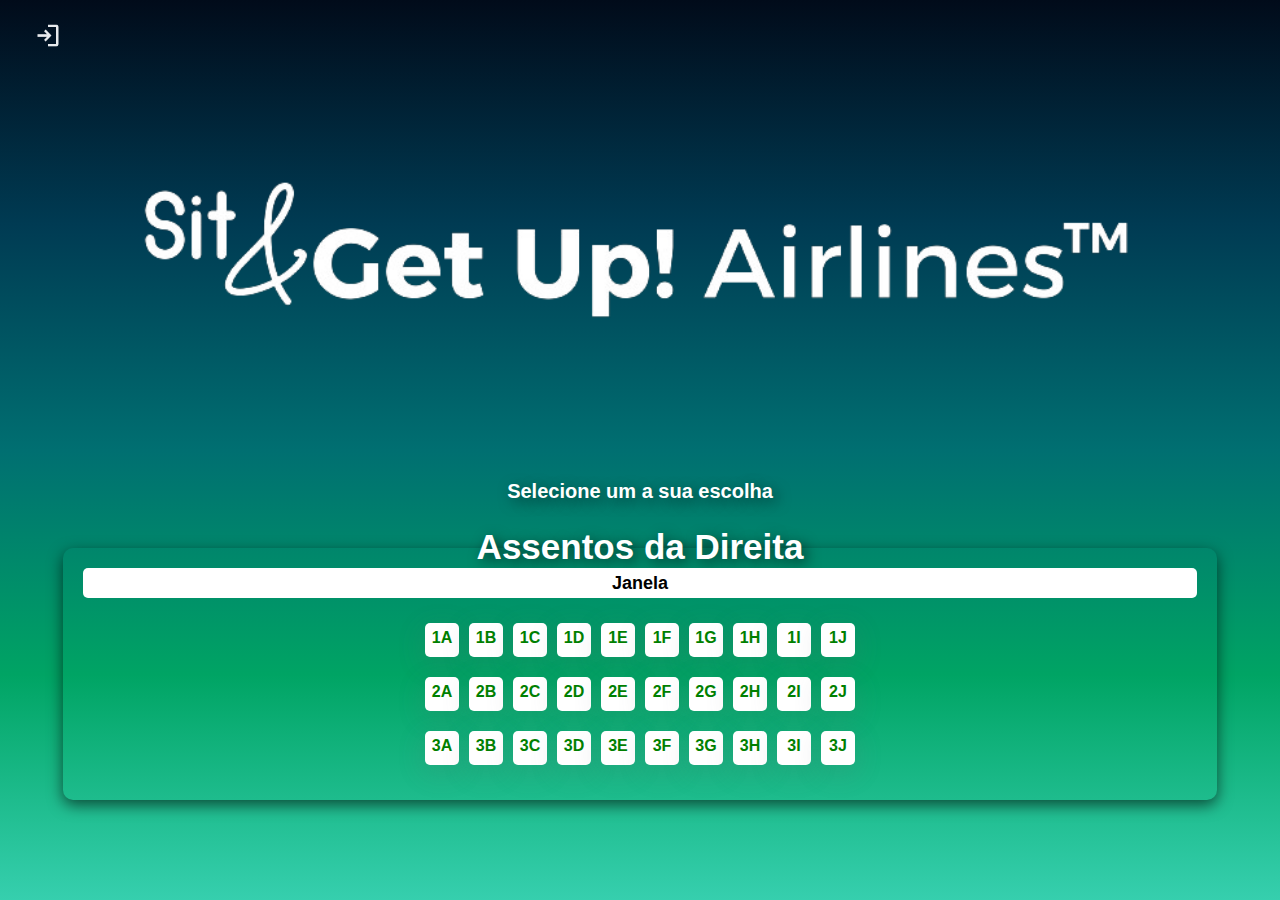
==== www/assentodireit.html @ f088ae02 "ATUALIZACOES LEGAIS E MANEIRAS TA BONITINH ACHO" ====
<!DOCTYPE HTML>
<html>
<head>
      <meta charset="utf-8">
    <meta name="viewport" content="width=device-width, initial-scale=1, maximum-scale=1, user-scalable=no">
    <meta http-equiv="Content-Security-Policy" content="default-src * data: gap: https://ssl.gstatic.com; style-src * 'unsafe-inline'; script-src * 'unsafe-inline' 'unsafe-eval'">
    <link rel="preconnect" href="https://fonts.googleapis.com">
    <link rel="preconnect" href="https://fonts.gstatic.com" crossorigin>
    <link href="https://fonts.googleapis.com/css2?family=Poetsen+One&display=swap" rel="stylesheet">
    <script src="cordova.js"></script>
    <script src="components/loader.js"></script>
    <link rel="stylesheet" href="components/loader.css">
    <link rel="stylesheet" href="css/styleesq.css">
    <script type="text/javascript" src="JavaScript/js.js">
        </script>
</head>
<body style="background-image: linear-gradient(to bottom, #010b1a, #003b53, #006f71, #00a464, #36cfae);">
        <br>
 <button class="btn2" onclick="voltar2()"> <img style="width:30%;" src="css/kita.png"></button>

     <center>
           <img style="width:80%" src="css/logo.png">

              <h1>Assentos da Direita</h1><br>
                  <h4>Selecione um a sua escolha</h4>
                  <br>
                     <div class="cinema-container">
        <div class="screen">Janela</div>
        <div class="row">
            <div class="seat">1A</div>
            <div class="seat">1B</div>
            <div class="seat">1C</div>
            <div class="seat">1D</div>
            <div class="seat">1E</div>
                        <div class="seat">1F</div>
                                    <div class="seat">1G</div>
                                                <div class="seat">1H</div>
                                                            <div class="seat">1I</div>
                                                                        <div class="seat">1J</div>
        </div>
        <div class="row">
             <div class="seat">2A</div>
            <div class="seat">2B</div>
            <div class="seat">2C</div>
            <div class="seat">2D</div>
            <div class="seat">2E</div>
                        <div class="seat">2F</div>
                                    <div class="seat">2G</div>
                                                <div class="seat">2H</div>
                                                            <div class="seat">2I</div>
                                                                        <div class="seat">2J</div>
        </div>
        <div class="row">
              <div class="seat">3A</div>
            <div class="seat">3B</div>
            <div class="seat">3C</div>
            <div class="seat">3D</div>
            <div class="seat">3E</div>
                        <div class="seat">3F</div>
                                    <div class="seat">3G</div>
                                                <div class="seat">3H</div>
                                                            <div class="seat">3I</div>
                                                                        <div class="seat">3J</div>
        </div>
    </div>
</body>
</html>
---- www/components/loader.css ----
/**
 * This is an auto-generated code by Monaca JS/CSS Components.
 * Please do not edit by hand.
 */

/*** <GENERATED> ***/
---- www/css/styleesq.css ----
body {
    margin: 0;

background-repeat: no-repeat;
min-height:100%;
background-attachment: fixed;
    color:white;
}


.btn2{
    background-color: rgba(34, 34, 34, 0);
    border-radius: 0px;
}


button {
    font-family: "Poetsen One", sans-serif;
  font-weight: 400;
  font-style: normal;
  background-color: #222;
  border-radius: 10px;
  border-style: none;

  color: #fff;
  cursor: pointer;
  display: inline-block;
  font-size: 25px;
  line-height: 1.5;
  max-width: none;
  min-height: 44px;
  min-width: 20px;
  outline: none;
  overflow: hidden;
  padding: 0px 0px 0px;

  text-transform: none;
  user-select: none;
  -webkit-user-select: none;
  touch-action: manipulation;
}

button:hover,
button:focus {
  opacity: .75;
}


h1 {
    margin-top: 4%;
    font-size: 35px;
    font-family: "Roboto Condensed", sans-serif;
    text-shadow: 4px 4px 14px rgba(0,0,0,0.6);
}

h2{
    font-size: 30px;
    font-family: "Roboto Condensed", sans-serif;
    text-shadow: 4px 4px 14px rgba(0,0,0,0.6);
}

h4 {
    margin-top: -10%;
    font-size: 20px;
       font-family: "Roboto Condensed", sans-serif;
           text-shadow: 4px 4px 14px rgba(0,0,0,0.5);
}


.cinema-container {
    display: flex;
    flex-direction: column;
    align-items: center; 
    padding: 20px;
    border-radius: 10px;
background-image:url("fundoffjfh.png");
    width:87%;
     box-shadow: rgba(0, 0, 0, 0.6) 0px 5px 15px;
}

.screen {
    width: 100%;
    height: 30px;
    background-color: rgb(255, 255, 255);
     font-family: "Roboto Condensed", sans-serif;
     font-weight:bold;
    margin-bottom: 20px;
    text-align: center;
    line-height: 30px;
    font-size: 18px;
    color: black;
    border-radius: 5px;
    
}

.row {
    display: flex;
    justify-content: center;
    margin-bottom: 10px;
}

.seat {
    width: 34px;
    height:34px;
    background-color: #ffffff;
    color:green;
    margin: 5px;
    border-radius: 5px;
    cursor: pointer;
    transition: background-color 0.3s;
         font-family: "Roboto Condensed", sans-serif;
     font-weight:bold;
         line-height: 30px;
         border-color:green;
         border-style:flat;
           box-shadow: rgba(100, 100, 111, 0.2) 0px 7px 29px 0px;
}

.seat:hover {
    background-color: #45a049;
    color:white;
}

.button-35 {
  align-items: center;
  background-color: #fff;
  border-radius: 12px;
  box-shadow: transparent 0 0 0 3px,rgba(18, 18, 18, .1) 0 6px 20px;
  box-sizing: border-box;
  color: #1cb493;
  cursor: pointer;
  display: inline-flex;
  flex: 1 1 auto;
  font-family: Inter,sans-serif;
  font-size: 1.2rem;
  font-weight: 700;
  justify-content: center;
  line-height: 1;
  margin: 0;
  outline: none;
  padding: 1rem 1.2rem;
  text-align: center;
  text-decoration: none;
  transition: box-shadow .2s,-webkit-box-shadow .2s;
  white-space: nowrap;
  border: 0;
  user-select: none;
  -webkit-user-select: none;
  touch-action: manipulation;
}

.button-35:hover {
  box-shadow: #36cfae 0 0 0 3px, transparent 0 0 0 0;
}
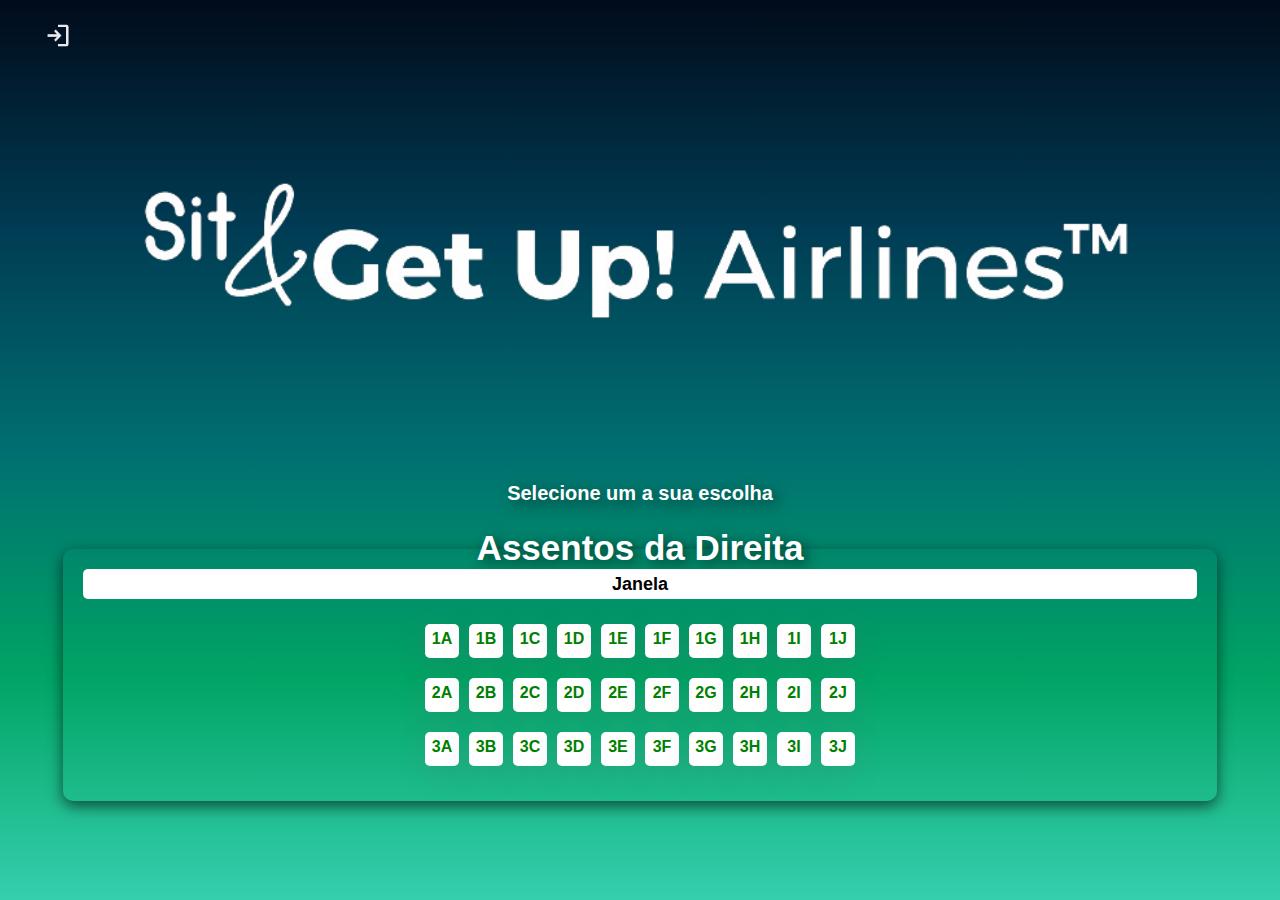
==== commit 83df90b4: "Add files via upload" ====
--- a/www/assentodireit.html
+++ b/www/assentodireit.html
@@ -1,7 +1,7 @@
 <!DOCTYPE HTML>
 <html>
 <head>
-      <meta charset="utf-8">
+    <meta charset="utf-8">
     <meta name="viewport" content="width=device-width, initial-scale=1, maximum-scale=1, user-scalable=no">
     <meta http-equiv="Content-Security-Policy" content="default-src * data: gap: https://ssl.gstatic.com; style-src * 'unsafe-inline'; script-src * 'unsafe-inline' 'unsafe-eval'">
     <link rel="preconnect" href="https://fonts.googleapis.com">
@@ -11,56 +11,71 @@
     <script src="components/loader.js"></script>
     <link rel="stylesheet" href="components/loader.css">
     <link rel="stylesheet" href="css/styleesq.css">
-    <script type="text/javascript" src="JavaScript/js.js">
-        </script>
+    <script type="text/javascript" src="JavaScript/js.js"></script>
+    <script type="text/javascript" src="JavaScript/js2.js"></script>
 </head>
 <body style="background-image: linear-gradient(to bottom, #010b1a, #003b53, #006f71, #00a464, #36cfae);">
+    <br>
+    <button class="btn2" onclick="voltar2()"> <img style="width:30%;" src="css/kita.png"></button>
+
+    <center>
+        <img style="width:80%" src="css/logo.png">
+        <h1>Assentos da Direita</h1><br>
+        <h4>Selecione um a sua escolha</h4>
         <br>
- <button class="btn2" onclick="voltar2()"> <img style="width:30%;" src="css/kita.png"></button>
+        <div class="cinema-container">
+            <div class="screen">Janela</div>
+            <div class="row">
+                <div class="seat" id="seat-1A">1A</div>
+                <div class="seat" id="seat-1B">1B</div>
+                <div class="seat" id="seat-1C">1C</div>
+                <div class="seat" id="seat-1D">1D</div>
+                <div class="seat" id="seat-1E">1E</div>
+                <div class="seat" id="seat-1F">1F</div>
+                <div class="seat" id="seat-1G">1G</div>
+                <div class="seat" id="seat-1H">1H</div>
+                <div class="seat" id="seat-1I">1I</div>
+                <div class="seat" id="seat-1J">1J</div>
+            </div>
+            <div class="row">
+                <div class="seat" id="seat-2A">2A</div>
+                <div class="seat" id="seat-2B">2B</div>
+                <div class="seat" id="seat-2C">2C</div>
+                <div class="seat" id="seat-2D">2D</div>
+                <div class="seat" id="seat-2E">2E</div>
+                <div class="seat" id="seat-2F">2F</div>
+                <div class="seat" id="seat-2G">2G</div>
+                <div class="seat" id="seat-2H">2H</div>
+                <div class="seat" id="seat-2I">2I</div>
+                <div class="seat" id="seat-2J">2J</div>
+            </div>
+            <div class="row">
+                <div class="seat" id="seat-3A">3A</div>
+                <div class="seat" id="seat-3B">3B</div>
+                <div class="seat" id="seat-3C">3C</div>
+                <div class="seat" id="seat-3D">3D</div>
+                <div class="seat" id="seat-3E">3E</div>
+                <div class="seat" id="seat-3F">3F</div>
+                <div class="seat" id="seat-3G">3G</div>
+                <div class="seat" id="seat-3H">3H</div>
+                <div class="seat" id="seat-3I">3I</div>
+                <div class="seat" id="seat-3J">3J</div>
+            </div>
+        </div>
+    </center>
 
-     <center>
-           <img style="width:80%" src="css/logo.png">
-
-              <h1>Assentos da Direita</h1><br>
-                  <h4>Selecione um a sua escolha</h4>
-                  <br>
-                     <div class="cinema-container">
-        <div class="screen">Janela</div>
-        <div class="row">
-            <div class="seat">1A</div>
-            <div class="seat">1B</div>
-            <div class="seat">1C</div>
-            <div class="seat">1D</div>
-            <div class="seat">1E</div>
-                        <div class="seat">1F</div>
-                                    <div class="seat">1G</div>
-                                                <div class="seat">1H</div>
-                                                            <div class="seat">1I</div>
-                                                                        <div class="seat">1J</div>
-        </div>
-        <div class="row">
-             <div class="seat">2A</div>
-            <div class="seat">2B</div>
-            <div class="seat">2C</div>
-            <div class="seat">2D</div>
-            <div class="seat">2E</div>
-                        <div class="seat">2F</div>
-                                    <div class="seat">2G</div>
-                                                <div class="seat">2H</div>
-                                                            <div class="seat">2I</div>
-                                                                        <div class="seat">2J</div>
-        </div>
-        <div class="row">
-              <div class="seat">3A</div>
-            <div class="seat">3B</div>
-            <div class="seat">3C</div>
-            <div class="seat">3D</div>
-            <div class="seat">3E</div>
-                        <div class="seat">3F</div>
-                                    <div class="seat">3G</div>
-                                                <div class="seat">3H</div>
-                                                            <div class="seat">3I</div>
-                                                                        <div class="seat">3J</div>
+    <!-- Modal -->
+    <div id="modal" class="modal">
+        <div class="modal-content">
+            <span class="close-btn" id="closeModalBtn">&times;</span>
+            <div id="modal-body">
+                <p id="seat-info"></p>
+                <div class="input-container" id="client-form">
+                    <input type="text" id="client-name" required="">
+                    <label for="client-name" class="label" id="client-name">Seu nome:</label><br>
+                    <center><button id="save-client-btn" style="margin-top: 20%;">Comprar</button></center>
+                  </div>
+            </div>
         </div>
     </div>
 </body>
--- a/www/css/styleesq.css
+++ b/www/css/styleesq.css
@@ -15,14 +15,13 @@
 
 
 button {
-    font-family: "Poetsen One", sans-serif;
-  font-weight: 400;
-  font-style: normal;
-  background-color: #222;
+    font-family: "Roboto Condensed", sans-serif;
+    font-weight:bold;
+    line-height: 30px;
+  background-color: #ffffff;
   border-radius: 10px;
   border-style: none;
-
-  color: #fff;
+  color: #000000;
   cursor: pointer;
   display: inline-block;
   font-size: 25px;
@@ -32,8 +31,7 @@
   min-width: 20px;
   outline: none;
   overflow: hidden;
-  padding: 0px 0px 0px;
-
+  padding: 3px 10px 3px;
   text-transform: none;
   user-select: none;
   -webkit-user-select: none;
@@ -59,11 +57,17 @@
     text-shadow: 4px 4px 14px rgba(0,0,0,0.6);
 }
 
+h3 {
+    font-size: 20px;
+    font-family: "Roboto Condensed", sans-serif;
+    text-shadow: 4px 4px 14px rgba(0,0,0,0.5);
+}
+
 h4 {
     margin-top: -10%;
     font-size: 20px;
-       font-family: "Roboto Condensed", sans-serif;
-           text-shadow: 4px 4px 14px rgba(0,0,0,0.5);
+    font-family: "Roboto Condensed", sans-serif;
+    text-shadow: 4px 4px 14px rgba(0,0,0,0.5);
 }
 
 
@@ -151,4 +155,103 @@
 
 .button-35:hover {
   box-shadow: #36cfae 0 0 0 3px, transparent 0 0 0 0;
-}+}
+
+.modal {
+    display: none;
+    position: fixed;
+    z-index: 1;
+    left: 0;
+    top: 0;
+    width: 100%;
+    height: 100%;
+    overflow: auto;
+    background-color: rgb(0, 0, 0);
+    background-color: rgba(0, 0, 0, 0.4);
+}
+
+.modal-content {
+    
+    border-radius: 10px;
+    background-color: #ffffff34;
+    backdrop-filter: blur(5px);
+    margin: 15% auto;
+    padding: 20px;
+    border: 1px solid #888;
+    width: 80%;
+    height: 20%;
+    max-width: 500px;
+    box-shadow: 0 5px 15px rgba(0, 0, 0, 0.3);
+}
+
+.close-btn {
+    color: #aaa;
+    float: right;
+    font-size: 28px;
+    font-weight: bold;
+}
+
+.close-btn:hover,
+.close-btn:focus {
+    color: black;
+    text-decoration: none;
+    cursor: pointer;
+}
+
+#client-form {
+    display: flex;
+    flex-direction: column;
+}
+
+#client-form label,
+#client-form input,
+#client-form button {
+    margin: 5px 0;
+}
+
+.unavailable {
+    color: red;
+}
+
+.input-container {
+    position: relative;
+    margin: 30px auto;
+    width: 200px;
+  }
+  
+  .input-container input[type="text"] {
+    font-size: 20px;
+    width: 100%;
+    border: none;
+    color: white;
+    border-bottom: 2px solid #ccc;
+    padding: 5px 0;
+    background-color: transparent;
+    outline: none;
+  }
+  
+  .input-container .label {
+    font-family: "Roboto Condensed", sans-serif;
+     font-weight:bold;
+         line-height: 30px;
+    position: absolute;
+    font-size: 24px;
+    top: 0;
+    left: 0;
+    color: #ccc;
+    transition: all 0.3s ease;
+    pointer-events: none;
+  }
+  
+  .input-container input[type="text"]:focus ~ .label,
+  .input-container input[type="text"]:valid ~ .label {
+    top: -22px;
+    font-size: 24px;
+    color: #ffffff;
+  }
+  
+  .input-container input[type="text"]:focus ~ .underline,
+  .input-container input[type="text"]:valid ~ .underline {
+    transform: scaleX(1);
+  }
+  